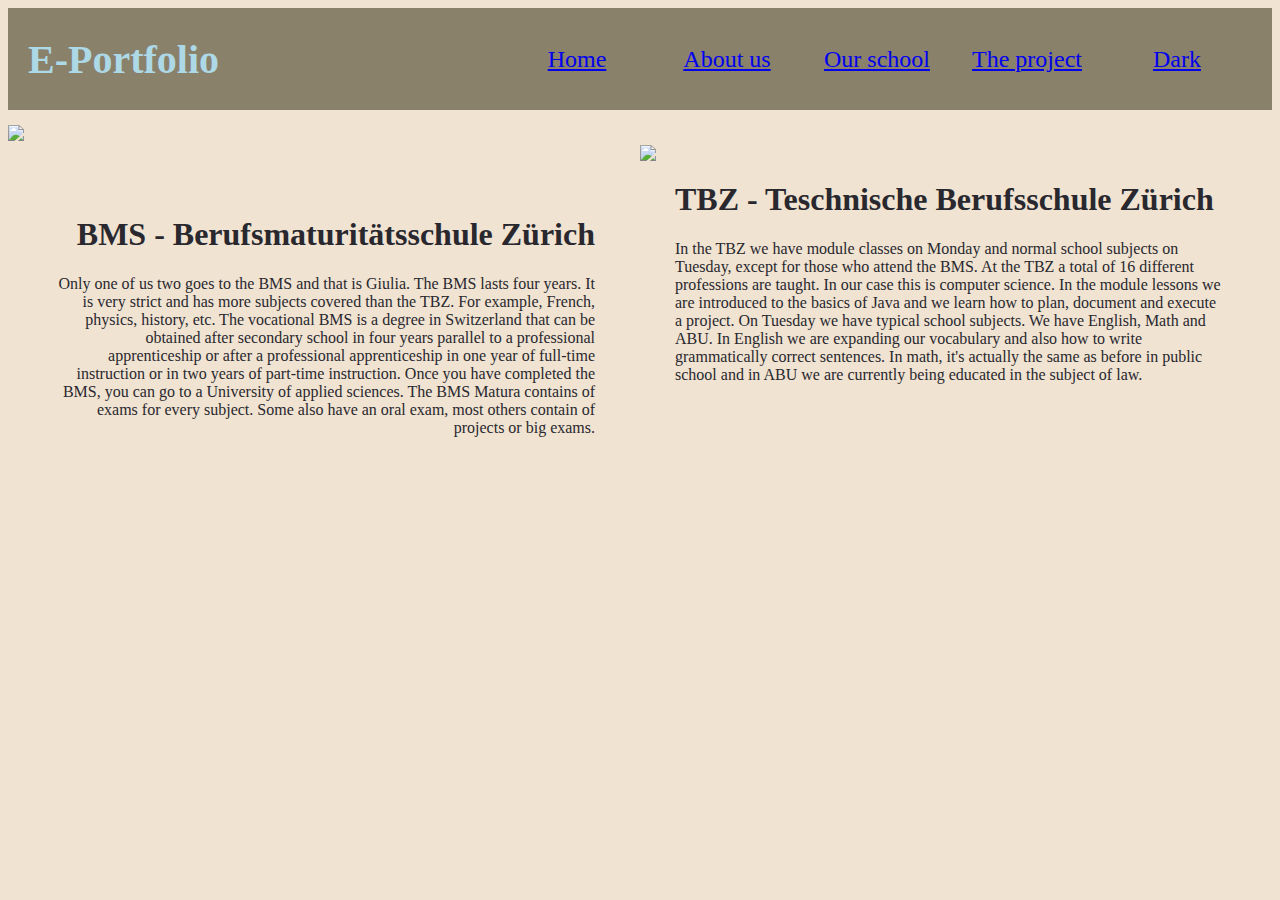
==== our-school.html @ 31255e2f "Add files via upload" ====
<!DOCTYPE html>
<html lang="en">
<head>
    <meta charset="UTF-8">
    <meta name="viewport" content="width=device-width, initial-scale=1.0">
    <title>our-school</title>
    <link rel="stylesheet" href="main.css">
    <link rel="stylesheet" href="school.css">
</head>
<body class="light-theme">
    <div class="container" id="navbar">
        <nav>
            <div class="logo">
                <h1>E-Portfolio</h1>
            </div>
            <div class="navbar-links">
                <ul class="links">
                    <li><a href="index.html" title="Home">Home</a></li>
                    <li><a href="about-us.html" title="About us">About us</a></li>
                    <li><a href="our-school.html" title="Our school">Our school</a></li>
                    <li><a href="the-project.html" title="The project">The project</a></li>
                    <li><a href="#" class="btn">Dark</a> </li>
                </ul>
            </div>
        </nav>
    </div>
    <div class="abtschool">
        <div class="tbztext">
            <h1 class="tbztitle">TBZ - Teschnische Berufsschule Zürich</h1>
            <p>
                In the TBZ we have module classes on Monday and normal school subjects on Tuesday, 
                except for those who attend the BMS. At the TBZ a total of 16 different professions are taught. 
                In our case this is computer science. In the module lessons we are introduced to the basics of Java and we learn how to plan, 
                document and execute a project. On Tuesday we have typical school subjects. We have English, Math and ABU. 
                In English we are expanding our vocabulary and also how to write grammatically correct sentences. In math, 
                it's actually the same as before in public school and in ABU we are currently being educated in the subject of law. 
            </p>
            <div class="tbzlocation">
                <iframe src="https://www.google.com/maps/embed?pb=!1m18!1m12!1m3!1d2701.463987302314!2d8.5325520770987!3d47.383379203364676!2m3!1f0!2f0!3f0!3m2!1i1024!2i768!4f13.1!3m3!1m2!1s0x47900a0dbefe6253%3A0x588e0183e4f1d537!2sTechnische%20Berufsschule%20Z%C3%BCrich%20TBZ!5e0!3m2!1sde!2sch!4v1698130944141!5m2!1sde!2sch" 
                width="500" height="250" style="border:0;" allowfullscreen="" loading="lazy" referrerpolicy="no-referrer-when-downgrade"></iframe>
            </div>
        </div>
        <div class="imgtbz">
            <img src="tbz.jpg" width="50%">
        </div>
        <div class="bmstext">
            <h1 class="bmstitle">BMS - Berufsmaturitätsschule Zürich</h1>
            <p>
                Only one of us two goes to the BMS and that is Giulia. The BMS lasts four years. 
                It is very strict and has more subjects covered than the TBZ. For example, French, physics, history, etc. 
                The vocational BMS is a degree in Switzerland that can be obtained after secondary school in 
                four years parallel to a professional apprenticeship or after a professional apprenticeship 
                in one year of full-time instruction or in two years of part-time instruction. Once you have completed the BMS, 
                you can go to a University of applied sciences. The BMS Matura contains of exams for every subject. Some also have an oral exam, most others contain of projects or big exams. 
            </p>
           <div class="bmslocation">
            <iframe src="https://www.google.com/maps/embed?pb=!1m18!1m12!1m3!1d2701.717290469322!2d8.528539577098469!3d47.378436003704465!2m3!1f0!2f0!3f0!3m2!1i1024!2i768!4f13.1!3m3!1m2!1s0x47900a1022a8730f%3A0x720a4c91f5a7817e!2sBerufsmaturit%C3%A4tsschule%20Z%C3%BCrich!5e0!3m2!1sde!2sch!4v1698130696040!5m2!1sde!2sch" 
            width="500" height="250" style="border:0;" allowfullscreen="" loading="lazy" referrerpolicy="no-referrer-when-downgrade"></iframe>
           </div>
        </div>
        <div class="imgbms">
            <img src="bms.jpg" width="100%">
        </div>

    </div>
     
    <script src="app.js"></script>
    <noscript>Enable JavaScript to view full site.</noscript>
</body>
</html>
---- main.css ----
:root {
    --pink: #fc5dc7;
    --white: #FFFFFF; 
    --black: #000000; 
}
.container {
    width: 100%;
    height:fit-content;
    background-size: cover;
    background-repeat: no-repeat;
    background-position: right top;  
}

ul {
    display: flex;
    justify-content: space-evenly;
    align-items: center;
}
nav {
    width: 100%;
    display: flex;
    justify-content: space-between;
    align-items: center;
    background-color: rgba(138, 129, 107);
   
}
.logo h1 {
    font-size: 2.5rem;
    color: rgb(173, 216, 230);
    padding-left: 20px;;
    font-family:'Trebuchet MS';
}
.tabletitle {
    font-weight: bold;
    font-family: 'Moon 2.0', 'Trebuchet MS';
    padding-right: 15px;
    
}
.abtus {
    position: relative;
    font-family: 'Trebuchet MS';
    padding-right: 45%;
    padding-left: 15px;
}
.prtext, .prtitle {
    margin-right: 2%;
    margin-left: 2%;
}
.eminem {
    position: absolute;
    margin-left: 60%;
}
.noteminem {
    position: absolute;
    margin-left: 60%;
    margin-top: 10px;
}

ul li {
    font-size: 1.5rem;
    display:flex;
    justify-content: center;
    align-items: center;
    width: 150px;
    height: 70px;
    list-style: none;
    text-decoration: none;
    color:#42414a;
    font-family: 'Roboto';
}
.links {
    text-decoration: none;
    color:#FFFFFF;
    padding-right: 20px;
}
li:hover {
    background-color: rgb(0, 139, 139);
    color: #FFFFFF; 
}
#home {
    background-image: url(Programmiren.jpg);
    background-size:cover;
    
}

.light-theme {
    background-color: rgb(240, 227, 210);
    color: rgb(41, 40, 46);
    font-family: 'Trebuchet MS';
}
.dark-theme {
    background: rgb(41, 40, 46);
    color: rgb(173, 216, 230);
    font-family: 'Trebuchet MS';
    
}
---- school.css ----
.abtschool {
    margin: 8px, 8px, 8px, 8px;
    position: relative;
}
.tbztext {
    position: absolute;
    margin-left: 50%;
    padding-left: 35px;
    padding-right: 45px;
    padding-top: 50px;
}
.bmstext {
    text-align: end;
    position: absolute;
    margin-right: 50%;
    padding-top: 50px;
    padding-left: 45px;
    padding-right: 45px;
}
.imgtbz {
    padding-top: 15px;

}
.bmslocation {
    padding-top: 30px;
}
.tbzlocation {
    padding-top: 15px;
}

.imgbms {
    margin-left: 50%;

}
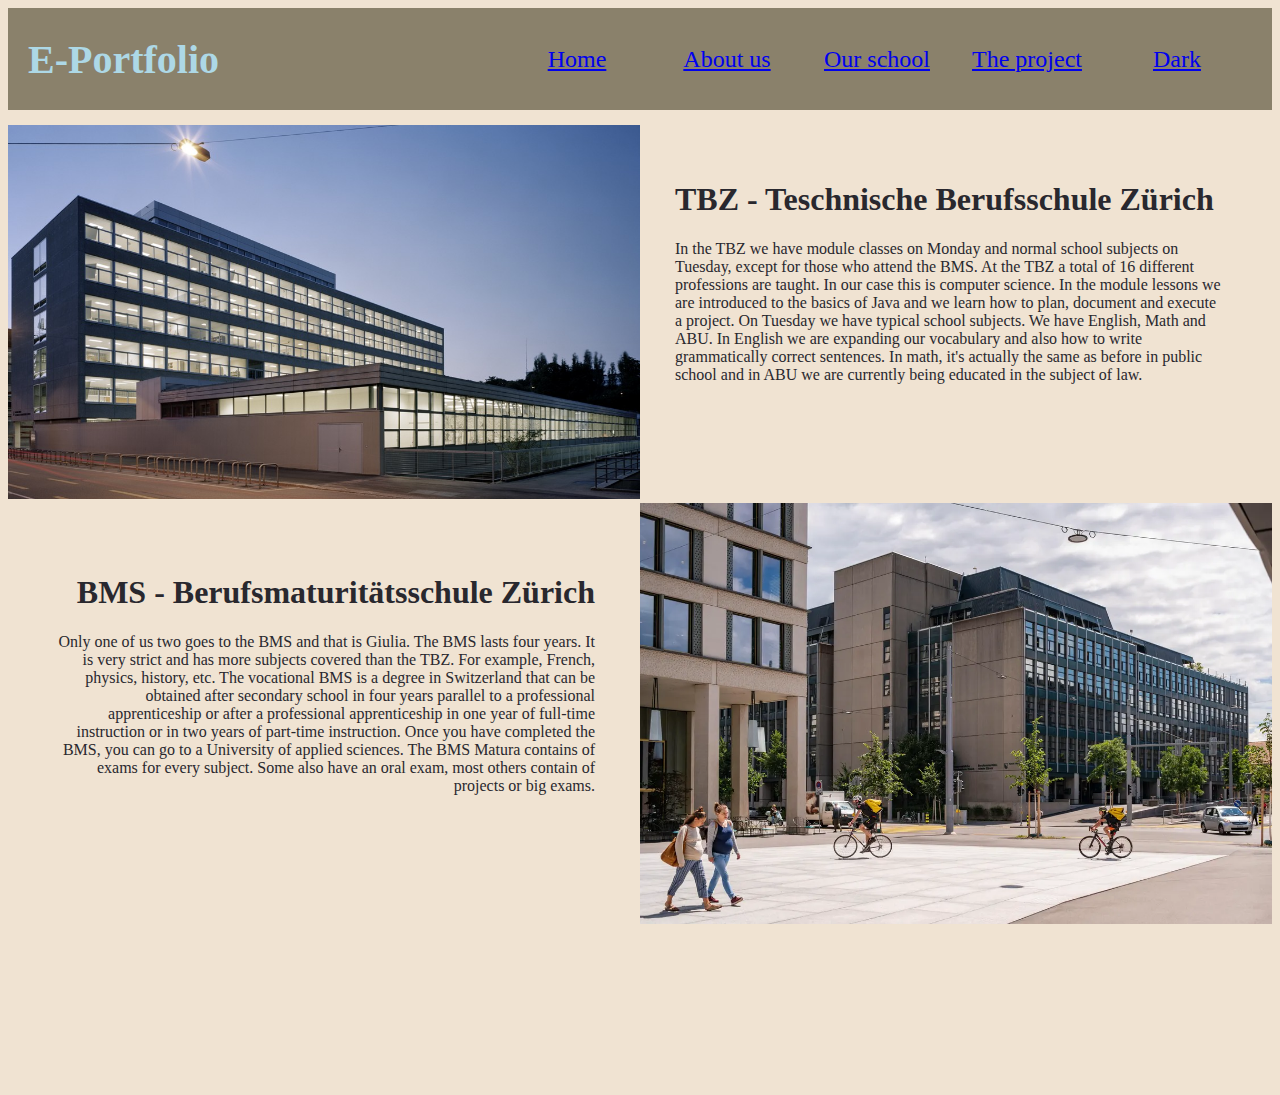
==== commit 742c2aa0: "Update our-school.html" ====
--- a/our-school.html
+++ b/our-school.html
@@ -41,7 +41,7 @@
             </div>
         </div>
         <div class="imgtbz">
-            <img src="tbz.jpg" width="50%">
+            <img src="TBZ.jpg" width="50%">
         </div>
         <div class="bmstext">
             <h1 class="bmstitle">BMS - Berufsmaturitätsschule Zürich</h1>
@@ -67,4 +67,4 @@
     <script src="app.js"></script>
     <noscript>Enable JavaScript to view full site.</noscript>
 </body>
-</html>+</html>
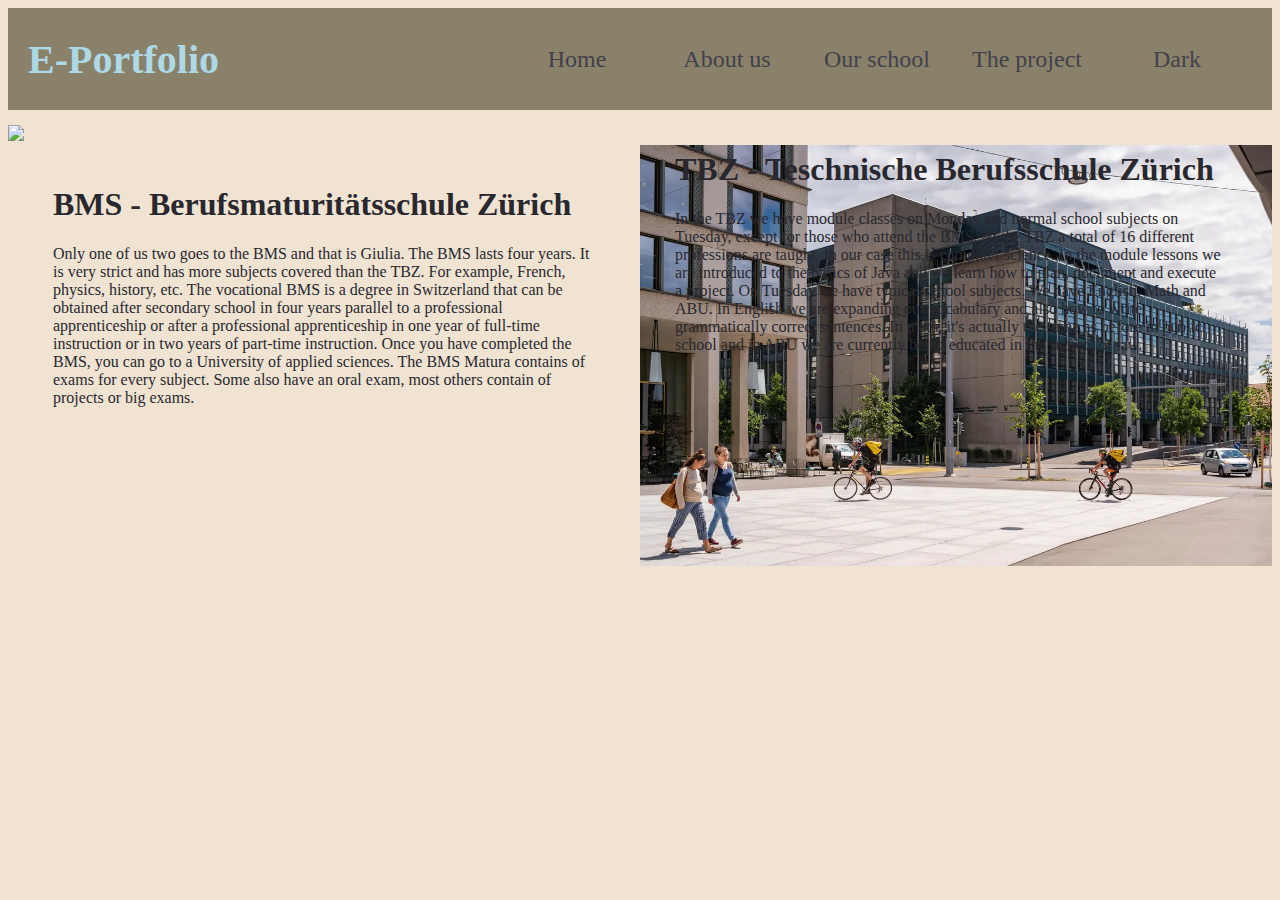
==== commit ae582149: "Add files via upload" ====
--- a/our-school.html
+++ b/our-school.html
@@ -25,46 +25,49 @@
         </nav>
     </div>
     <div class="abtschool">
-        <div class="tbztext">
-            <h1 class="tbztitle">TBZ - Teschnische Berufsschule Zürich</h1>
-            <p>
-                In the TBZ we have module classes on Monday and normal school subjects on Tuesday, 
-                except for those who attend the BMS. At the TBZ a total of 16 different professions are taught. 
-                In our case this is computer science. In the module lessons we are introduced to the basics of Java and we learn how to plan, 
-                document and execute a project. On Tuesday we have typical school subjects. We have English, Math and ABU. 
-                In English we are expanding our vocabulary and also how to write grammatically correct sentences. In math, 
-                it's actually the same as before in public school and in ABU we are currently being educated in the subject of law. 
-            </p>
-            <div class="tbzlocation">
-                <iframe src="https://www.google.com/maps/embed?pb=!1m18!1m12!1m3!1d2701.463987302314!2d8.5325520770987!3d47.383379203364676!2m3!1f0!2f0!3f0!3m2!1i1024!2i768!4f13.1!3m3!1m2!1s0x47900a0dbefe6253%3A0x588e0183e4f1d537!2sTechnische%20Berufsschule%20Z%C3%BCrich%20TBZ!5e0!3m2!1sde!2sch!4v1698130944141!5m2!1sde!2sch" 
-                width="500" height="250" style="border:0;" allowfullscreen="" loading="lazy" referrerpolicy="no-referrer-when-downgrade"></iframe>
+        <div class="tbz">
+             
+           <div class="tbztext">
+                <h1 class="tbztitle">TBZ - Teschnische Berufsschule Zürich</h1>
+                <p>
+                    In the TBZ we have module classes on Monday and normal school subjects on Tuesday, 
+                    except for those who attend the BMS. At the TBZ a total of 16 different professions are taught. 
+                    In our case this is computer science. In the module lessons we are introduced to the basics of Java and we learn how to plan, 
+                    document and execute a project. On Tuesday we have typical school subjects. We have English, Math and ABU. 
+                    In English we are expanding our vocabulary and also how to write grammatically correct sentences. In math, 
+                    it's actually the same as before in public school and in ABU we are currently being educated in the subject of law. 
+                </p>
+                <div class="tbzlocation">
+                    <iframe src="https://www.google.com/maps/embed?pb=!1m18!1m12!1m3!1d2701.463987302314!2d8.5325520770987!3d47.383379203364676!2m3!1f0!2f0!3f0!3m2!1i1024!2i768!4f13.1!3m3!1m2!1s0x47900a0dbefe6253%3A0x588e0183e4f1d537!2sTechnische%20Berufsschule%20Z%C3%BCrich%20TBZ!5e0!3m2!1sde!2sch!4v1698130944141!5m2!1sde!2sch" 
+                    width="300" height="150" style="border:0;" allowfullscreen="" loading="lazy" referrerpolicy="no-referrer-when-downgrade"></iframe>
+                </div>
+            </div>
+            <div class="imgtbz">
+                <img src="tbz.jpg" width="50%">
             </div>
         </div>
-        <div class="imgtbz">
-            <img src="TBZ.jpg" width="50%">
+        <div class="bms">
+            <div class="bmstext">
+                <h1 class="bmstitle">BMS - Berufsmaturitätsschule Zürich</h1>
+                <p>
+                    Only one of us two goes to the BMS and that is Giulia. The BMS lasts four years. 
+                    It is very strict and has more subjects covered than the TBZ. For example, French, physics, history, etc. 
+                    The vocational BMS is a degree in Switzerland that can be obtained after secondary school in 
+                    four years parallel to a professional apprenticeship or after a professional apprenticeship 
+                    in one year of full-time instruction or in two years of part-time instruction. Once you have completed the BMS, 
+                    you can go to a University of applied sciences. The BMS Matura contains of exams for every subject. Some also have an oral exam, most others contain of projects or big exams. 
+                </p>
+                <div class="bmslocation">
+                    <iframe src="https://www.google.com/maps/embed?pb=!1m18!1m12!1m3!1d2701.717290469322!2d8.528539577098469!3d47.378436003704465!2m3!1f0!2f0!3f0!3m2!1i1024!2i768!4f13.1!3m3!1m2!1s0x47900a1022a8730f%3A0x720a4c91f5a7817e!2sBerufsmaturit%C3%A4tsschule%20Z%C3%BCrich!5e0!3m2!1sde!2sch!4v1698130696040!5m2!1sde!2sch" 
+                    width="300" height="150" style="border:0;" allowfullscreen="" loading="lazy" referrerpolicy="no-referrer-when-downgrade"></iframe>
+                </div>
+            </div>
+            <div class="imgbms">
+                <img src="bms.jpg" width="100%">
+            </div>
         </div>
-        <div class="bmstext">
-            <h1 class="bmstitle">BMS - Berufsmaturitätsschule Zürich</h1>
-            <p>
-                Only one of us two goes to the BMS and that is Giulia. The BMS lasts four years. 
-                It is very strict and has more subjects covered than the TBZ. For example, French, physics, history, etc. 
-                The vocational BMS is a degree in Switzerland that can be obtained after secondary school in 
-                four years parallel to a professional apprenticeship or after a professional apprenticeship 
-                in one year of full-time instruction or in two years of part-time instruction. Once you have completed the BMS, 
-                you can go to a University of applied sciences. The BMS Matura contains of exams for every subject. Some also have an oral exam, most others contain of projects or big exams. 
-            </p>
-           <div class="bmslocation">
-            <iframe src="https://www.google.com/maps/embed?pb=!1m18!1m12!1m3!1d2701.717290469322!2d8.528539577098469!3d47.378436003704465!2m3!1f0!2f0!3f0!3m2!1i1024!2i768!4f13.1!3m3!1m2!1s0x47900a1022a8730f%3A0x720a4c91f5a7817e!2sBerufsmaturit%C3%A4tsschule%20Z%C3%BCrich!5e0!3m2!1sde!2sch!4v1698130696040!5m2!1sde!2sch" 
-            width="500" height="250" style="border:0;" allowfullscreen="" loading="lazy" referrerpolicy="no-referrer-when-downgrade"></iframe>
-           </div>
-        </div>
-        <div class="imgbms">
-            <img src="bms.jpg" width="100%">
-        </div>
-
-    </div>
-     
+    </div> 
     <script src="app.js"></script>
     <noscript>Enable JavaScript to view full site.</noscript>
 </body>
-</html>
+</html>--- a/main.css
+++ b/main.css
@@ -37,10 +37,11 @@
     
 }
 .abtus {
+    margin-top: 30px;
     position: relative;
     font-family: 'Trebuchet MS';
     padding-right: 45%;
-    padding-left: 15px;
+    margin-left: 30px;
 }
 .prtext, .prtitle {
     margin-right: 2%;
@@ -56,6 +57,12 @@
     margin-top: 10px;
 }
 
+li a {
+    text-decoration: none;
+    color:#42414a
+    
+}
+
 ul li {
     font-size: 1.5rem;
     display:flex;
@@ -64,8 +71,6 @@
     width: 150px;
     height: 70px;
     list-style: none;
-    text-decoration: none;
-    color:#42414a;
     font-family: 'Roboto';
 }
 .links {
@@ -82,6 +87,14 @@
     background-size:cover;
     
 }
+.theproject {
+    margin: 30px;
+    padding-top: 10px;
+}
+.memeimg {
+    text-align: center;
+    padding-top: 30px;
+}
 
 .light-theme {
     background-color: rgb(240, 227, 210);
--- a/school.css
+++ b/school.css
@@ -7,13 +7,13 @@
     margin-left: 50%;
     padding-left: 35px;
     padding-right: 45px;
-    padding-top: 50px;
+    padding-top: 20px;
 }
 .bmstext {
-    text-align: end;
+    text-align: start;
     position: absolute;
     margin-right: 50%;
-    padding-top: 50px;
+    padding-top: 20px;
     padding-left: 45px;
     padding-right: 45px;
 }
@@ -22,7 +22,7 @@
 
 }
 .bmslocation {
-    padding-top: 30px;
+    padding-top: 15px;
 }
 .tbzlocation {
     padding-top: 15px;
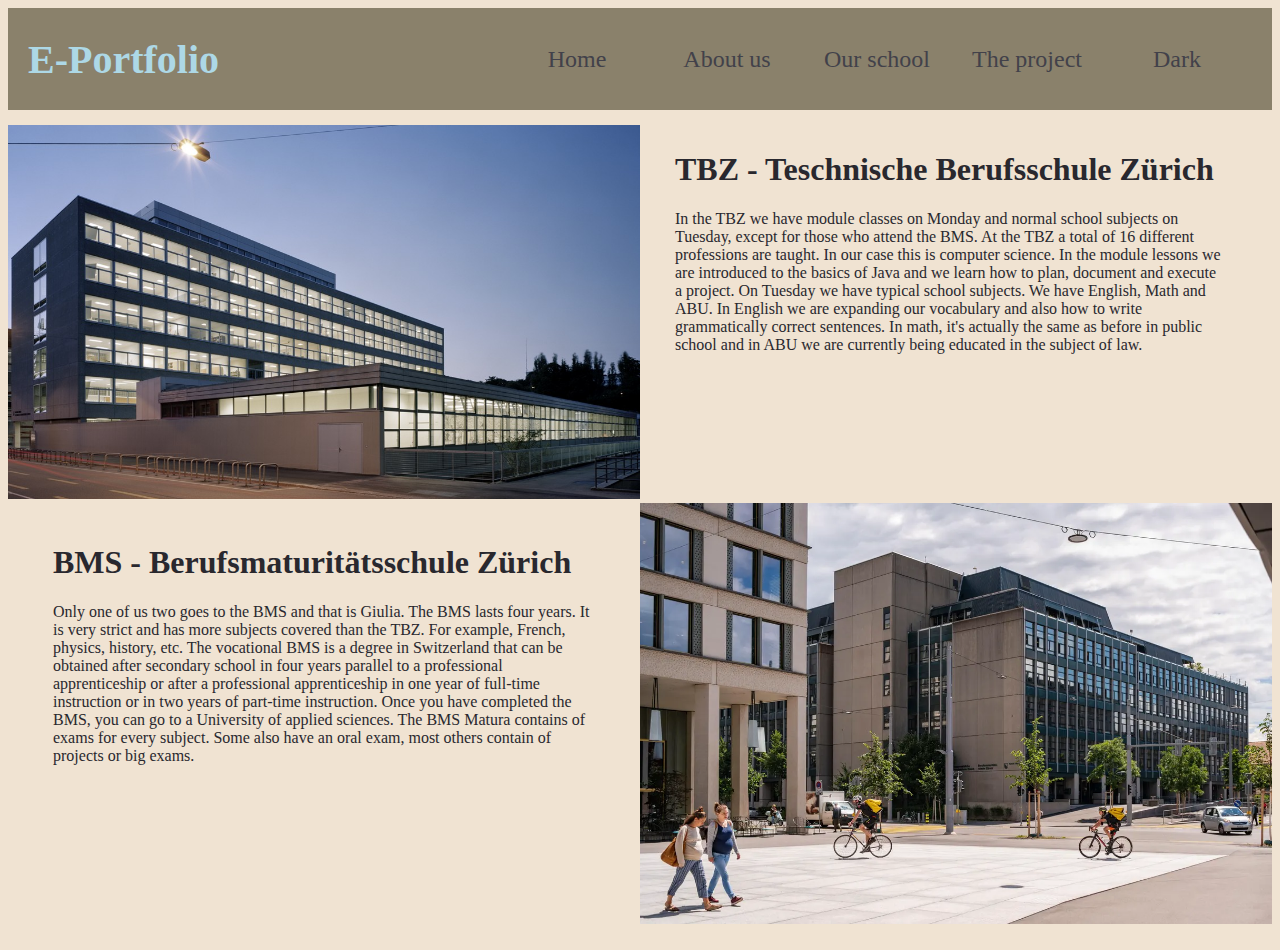
==== commit 0a9b7586: "Update our-school.html" ====
--- a/our-school.html
+++ b/our-school.html
@@ -43,7 +43,7 @@
                 </div>
             </div>
             <div class="imgtbz">
-                <img src="tbz.jpg" width="50%">
+                <img src="TBZ.jpg" width="50%">
             </div>
         </div>
         <div class="bms">
@@ -70,4 +70,4 @@
     <script src="app.js"></script>
     <noscript>Enable JavaScript to view full site.</noscript>
 </body>
-</html>+</html>
